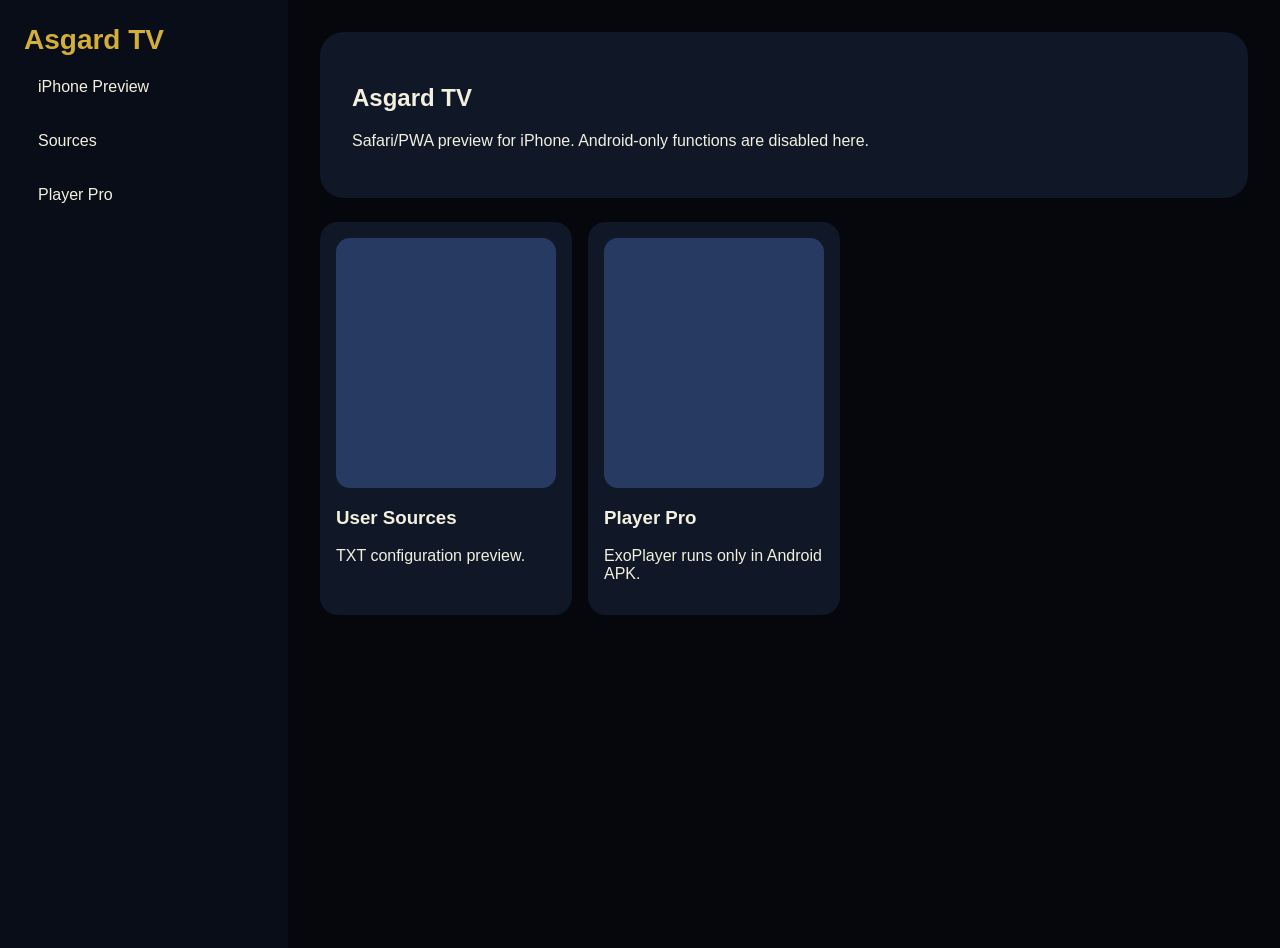
==== web/index.html @ 80f00409 "Add web preview, TXT configs and docs" ====
<!doctype html><html><head><meta charset="utf-8"><meta name="viewport" content="width=device-width,initial-scale=1"><title>Asgard TV Preview</title><link rel="stylesheet" href="style.css"><link rel="manifest" href="manifest.webmanifest"></head><body><aside id="menu"><div class="brand">Asgard TV</div><div class="nav-item">iPhone Preview</div><div class="nav-item">Sources</div><div class="nav-item">Player Pro</div></aside><main id="app"><section class="hero"><h1>Asgard TV</h1><p>Safari/PWA preview for iPhone. Android-only functions are disabled here.</p></section><div class="cards"><div class="card"><div class="poster"></div><h3>User Sources</h3><p>TXT configuration preview.</p></div><div class="card"><div class="poster"></div><h3>Player Pro</h3><p>ExoPlayer runs only in Android APK.</p></div></div></main></body></html>
---- web/style.css ----
body{margin:0;background:#05070d;color:#f4f0df;font-family:Arial,sans-serif}#menu{float:left;width:240px;min-height:100vh;background:#080d18;padding:24px}#app{margin-left:288px;padding:32px}.brand{font-size:28px;font-weight:bold;color:#d4af37}.nav-item{padding:14px;margin:8px 0;border-radius:12px}.hero{background:#101827;border-radius:24px;padding:32px;margin-bottom:24px}.cards{display:flex;gap:16px}.card{width:220px;background:#101827;border-radius:18px;padding:16px}.poster{height:250px;background:#273a61;border-radius:14px}@media(max-width:800px){#menu{float:none;width:auto;min-height:auto}#app{margin-left:0;padding:20px}.cards{display:block}.card{width:auto;margin-bottom:16px}}
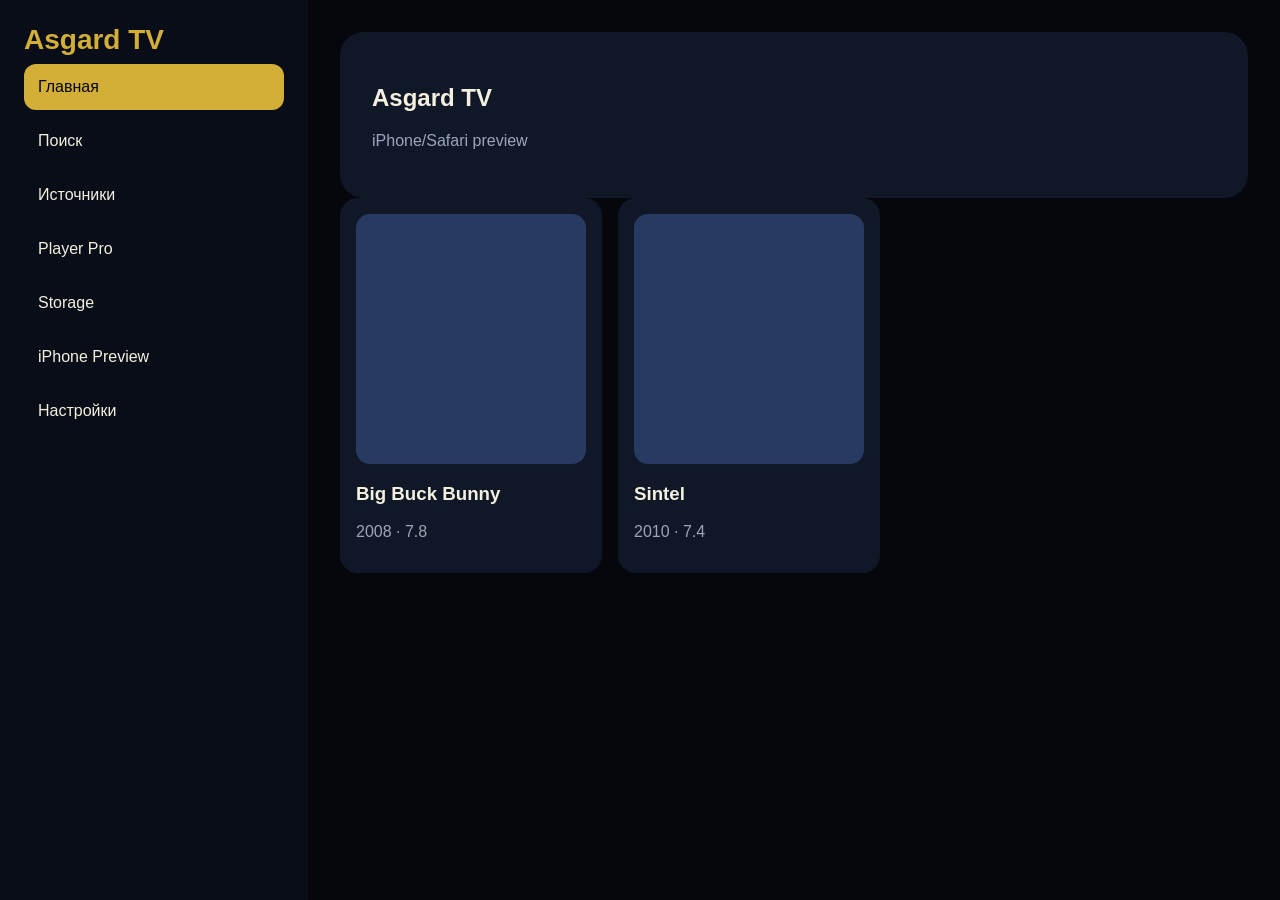
==== commit 55dd5481: "Release Asgard TV 1.6 modular sources UI build" ====
--- a/web/index.html
+++ b/web/index.html
@@ -1 +1 @@
-<!doctype html><html><head><meta charset="utf-8"><meta name="viewport" content="width=device-width,initial-scale=1"><title>Asgard TV Preview</title><link rel="stylesheet" href="style.css"><link rel="manifest" href="manifest.webmanifest"></head><body><aside id="menu"><div class="brand">Asgard TV</div><div class="nav-item">iPhone Preview</div><div class="nav-item">Sources</div><div class="nav-item">Player Pro</div></aside><main id="app"><section class="hero"><h1>Asgard TV</h1><p>Safari/PWA preview for iPhone. Android-only functions are disabled here.</p></section><div class="cards"><div class="card"><div class="poster"></div><h3>User Sources</h3><p>TXT configuration preview.</p></div><div class="card"><div class="poster"></div><h3>Player Pro</h3><p>ExoPlayer runs only in Android APK.</p></div></div></main></body></html>
+<!doctype html><html lang="ru"><head><meta charset="utf-8"><meta name="viewport" content="width=device-width,initial-scale=1"><title>Asgard TV Preview</title><link rel="stylesheet" href="style.css"><link rel="manifest" href="manifest.webmanifest"></head><body><aside id="menu"></aside><main id="app"></main><script src="ui.js"></script><script src="sources.js"></script><script src="main.js"></script></body></html>
--- a/web/style.css
+++ b/web/style.css
@@ -1 +1 @@
-body{margin:0;background:#05070d;color:#f4f0df;font-family:Arial,sans-serif}#menu{float:left;width:240px;min-height:100vh;background:#080d18;padding:24px}#app{margin-left:288px;padding:32px}.brand{font-size:28px;font-weight:bold;color:#d4af37}.nav-item{padding:14px;margin:8px 0;border-radius:12px}.hero{background:#101827;border-radius:24px;padding:32px;margin-bottom:24px}.cards{display:flex;gap:16px}.card{width:220px;background:#101827;border-radius:18px;padding:16px}.poster{height:250px;background:#273a61;border-radius:14px}@media(max-width:800px){#menu{float:none;width:auto;min-height:auto}#app{margin-left:0;padding:20px}.cards{display:block}.card{width:auto;margin-bottom:16px}}
+body{margin:0;background:#05070d;color:#f4f0df;font-family:Arial,sans-serif;display:flex;height:100vh;overflow:hidden}#menu{width:260px;background:#080d18;padding:24px}.brand{font-size:28px;font-weight:bold;color:#d4af37}.nav-item{padding:14px;margin:8px 0;border-radius:12px}.nav-item.active{background:#d4af37;color:#05070d}#app{flex:1;overflow:auto;padding:32px}.hero{background:#101827;border-radius:24px;padding:32px}.cards{display:flex;gap:16px;flex-wrap:wrap}.card{width:230px;background:#101827;border-radius:18px;padding:16px}.poster{height:250px;background:#273a61;border-radius:14px}.btn{background:#d4af37;color:#05070d;border:0;border-radius:12px;padding:12px 18px;margin:8px}.muted{color:#9aa6bd}input,textarea{width:100%;padding:12px;margin:8px 0;background:#101827;color:#fff;border:1px solid #33415c;border-radius:12px}@media(max-width:800px){body{display:block;overflow:auto}#menu{width:auto}#app{padding:20px}.card{width:auto}}
